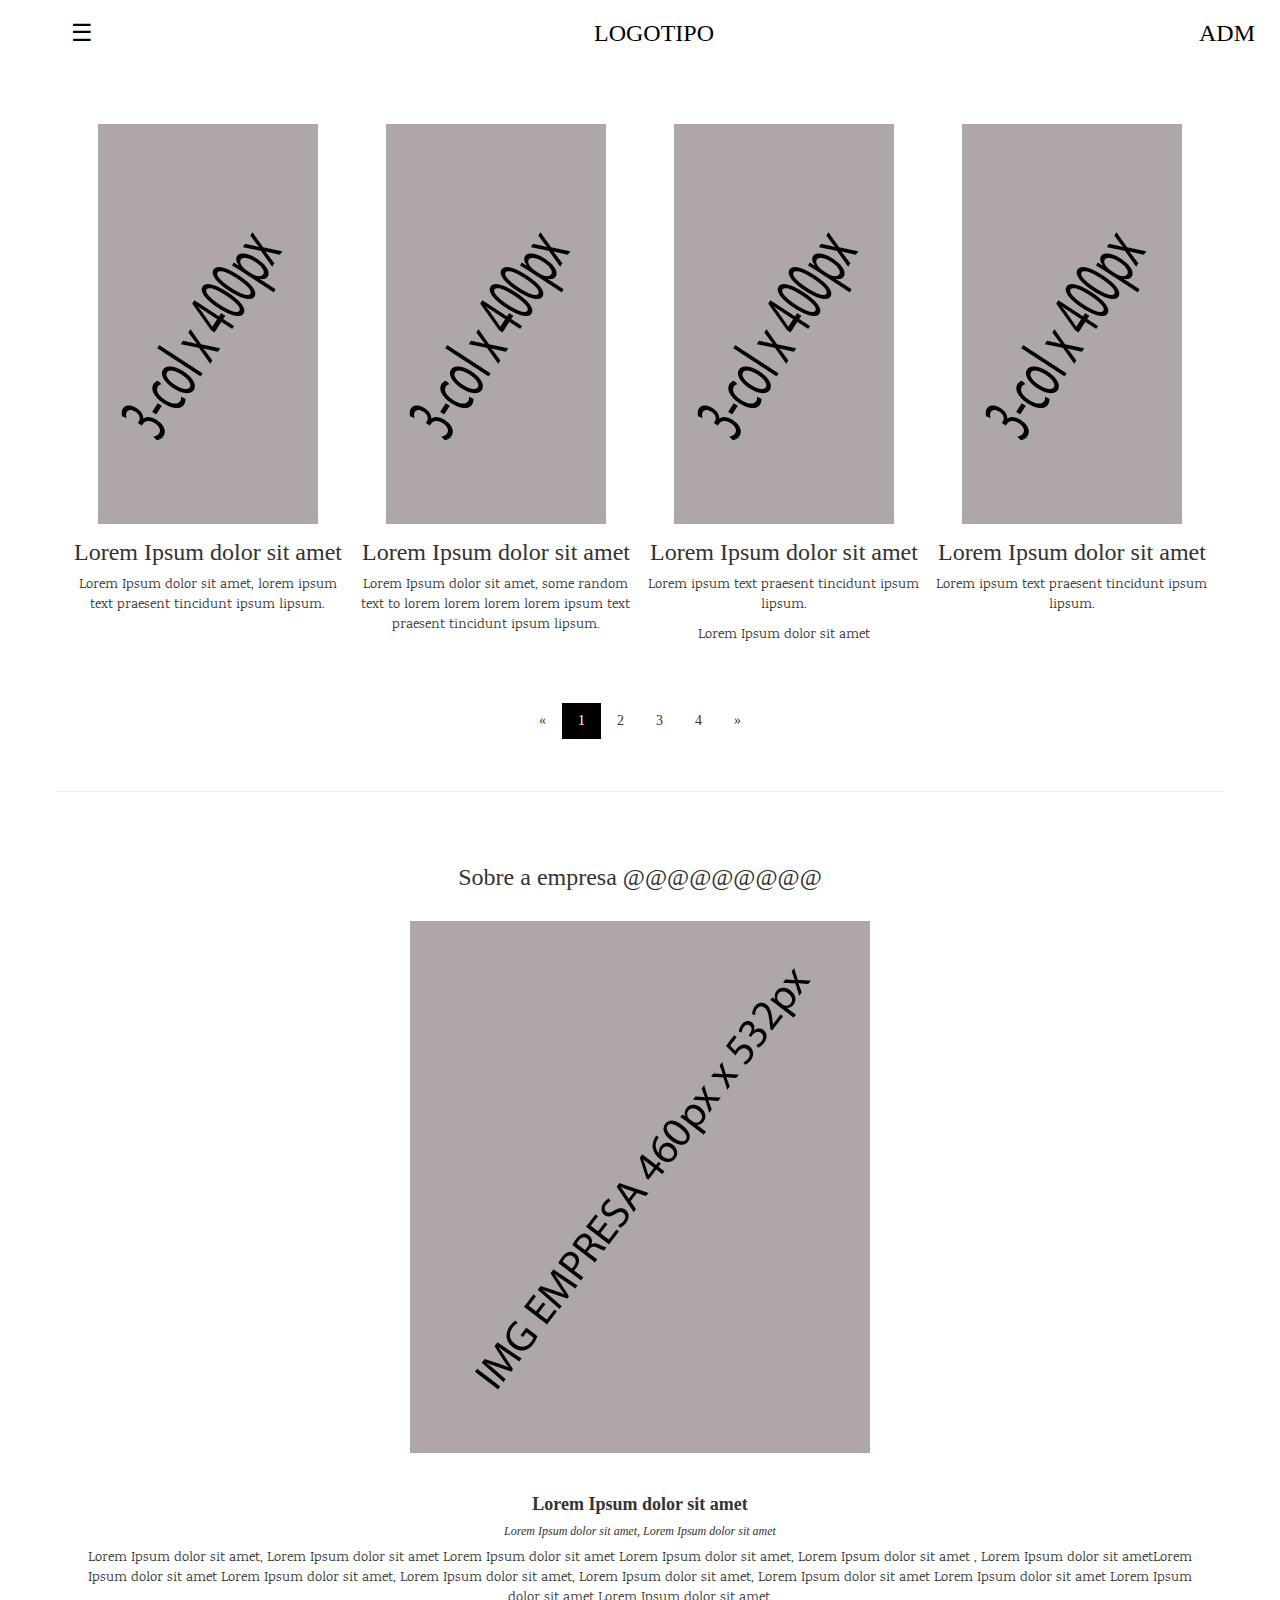
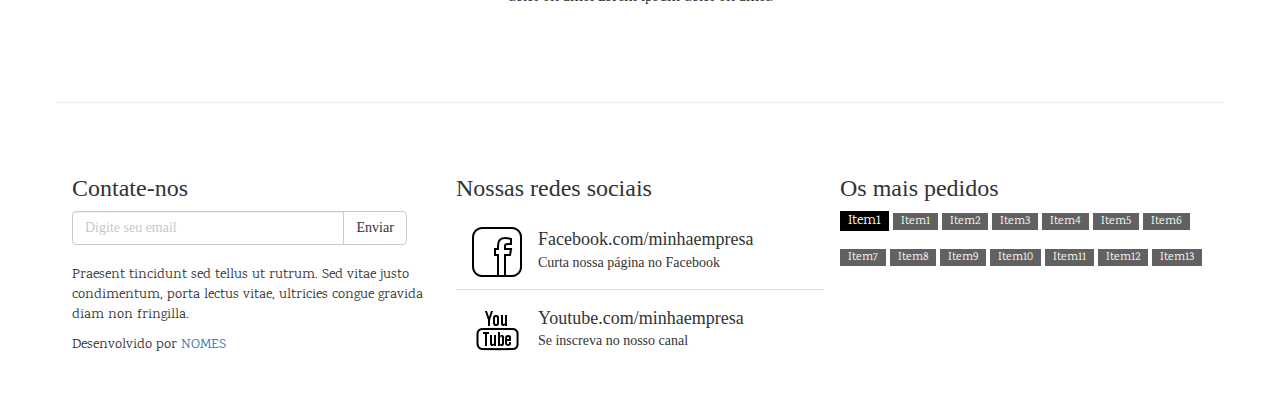
==== app/Views/home/index.html @ 0002b006 "Inclusão de imagens, framework personalizado e index.html" ====
<!DOCTYPE html PUBLIC "-//W3C//DTD XHTML 1.0 Transitional//EN" "http://www.w3.org/TR/xhtml1/DTD/xhtml1-transitional.dtd">
<html xmlns="http://www.w3.org/1999/xhtml" lang="pt-br">
	<head>

		<meta http-equiv="Content-Type" content="text/html; charset=utf-8" />
		<link type="text/css" rel="stylesheet" href="../../Public/Css/Css/style.css" media="all">
		<link type="text/css" rel="stylesheet" href="../../Public/Css/Css/op.css" media="all">
		<link type="text/css" rel="stylesheet" href="../../Public/Css/Css/plugins.css" media="all">
		<link rel="stylesheet" href="https://fonts.googleapis.com/css?family=Karma">
		<title>Index</title>

	</head>

	<body style="font-family: Karma sans-serif">
		<!-- Sidebar (hidden por default) -->
		<nav class="op-sidebar op-bar-block op-card-2 op-top op-xlarge op-animate-left" style="display:none;z-index:2;width:40%;min-width:300px" id="mySidebar">
		  <a href="javascript:void(0)" onclick="w3_close()"
		  class="op-bar-item op-button">Close Menu</a>
		  <a href="#food" onclick="w3_close()" class="op-bar-item op-button">Food</a>
		  <a href="#about" onclick="w3_close()" class="op-bar-item op-button">About</a>
		</nav>

		<!-- Menu do topo -->
		<div class="op-top">
		  <div class="op-white op-xlarge" style="max-width:1200px;margin:auto">
		    <div class="op-button op-padding-16 op-left" onclick="w3_open()">☰</div>
		    <div class="op-right op-padding-16">ADM</div>
		    <div class="op-center op-padding-16">LOGOTIPO</div>
		  </div>
		</div>

		<!-- !PAGE CONTENT! -->
		<div class="op-main op-content op-padding" style="max-width:1200px;margin-top:100px">

		  <!-- First Photo Grid-->
		  <div class="op-row-padding op-padding-16 op-center" id="food">
		    <div class="op-quarter">
		      <img src="../../Public/Image/img-art.png" alt="Sandwich" style="width:220; height: 400px">
		      <h3>Lorem Ipsum dolor sit amet</h3>
		      <p>Lorem Ipsum dolor sit amet, lorem ipsum text praesent tincidunt ipsum lipsum.</p>
		    </div>
		    <div class="op-quarter">
		      <img src="../../Public/Image/img-art.png" alt="Sandwich" style="width:220; height: 400px">
		      <h3>Lorem Ipsum dolor sit amet</h3>
		      <p>Lorem Ipsum dolor sit amet, some random text to lorem lorem lorem lorem ipsum text praesent tincidunt ipsum lipsum.</p>
		    </div>
		    <div class="op-quarter">
		      <img src="../../Public/Image/img-art.png" alt="Sandwich" style="width:220; height: 400px">
		      <h3>Lorem Ipsum dolor sit amet</h3>
		      <p>Lorem ipsum text praesent tincidunt ipsum lipsum.</p>
		      <p>Lorem Ipsum dolor sit amet</p>
		    </div>
		    <div class="op-quarter">
		      <img src="../../Public/Image/img-art.png" alt="Sandwich" style="width:220; height: 400px">
		      <h3>Lorem Ipsum dolor sit amet</h3>
		      <p>Lorem ipsum text praesent tincidunt ipsum lipsum.</p>
		    </div>
		  </div>
		  

		  <!-- Pagination -->
		  <div class="op-center op-padding-32">
		    <div class="op-bar">
		      <a href="#" class="op-bar-item op-button op-hover-black">«</a>
		      <a href="#" class="op-bar-item op-black op-button">1</a>
		      <a href="#" class="op-bar-item op-button op-hover-black">2</a>
		      <a href="#" class="op-bar-item op-button op-hover-black">3</a>
		      <a href="#" class="op-bar-item op-button op-hover-black">4</a>
		      <a href="#" class="op-bar-item op-button op-hover-black">»</a>
		    </div>
		  </div>
		  
		  <hr id="about">

		  <!-- About Section -->
		  <div class="op-container op-padding-32 op-center">  
		    <h3>Sobre a empresa @@@@@@@@@</h3><br>
		    <img src="../../Public/Image/img-empresa.png" alt="Me" class="op-image" style="display:block;margin:auto" width="460" height="532">
		    <div class="op-padding-32">
		      <h4><b>Lorem Ipsum dolor sit amet</b></h4>
		      <h6><i>Lorem Ipsum dolor sit amet, Lorem Ipsum dolor sit amet</i></h6>
		      <p>Lorem Ipsum dolor sit amet, Lorem Ipsum dolor sit amet Lorem Ipsum dolor sit amet Lorem Ipsum dolor sit amet, Lorem Ipsum dolor sit amet , Lorem Ipsum dolor sit ametLorem Ipsum dolor sit amet Lorem Ipsum dolor sit amet, Lorem Ipsum dolor sit amet, Lorem Ipsum dolor sit amet, Lorem Ipsum dolor sit amet Lorem Ipsum dolor sit amet Lorem Ipsum dolor sit amet Lorem Ipsum dolor sit amet.</p>
		    </div>
		  </div>
		  <hr>
		  
		  <!-- Footer -->
		  <footer class="op-row-padding op-padding-32">
		    <div class="op-third">
		      <h3>Contate-nos</h3>
		      <div class="row">
		      	<div class="col-lg-11">
		      		<div class="input-group">
		      			<input type="email" class="form-control" placeholder="Digite seu email" />
		      			<span class="input-group-btn">
		      				<button class="btn btn-default" type="button">Enviar</button>
		      			</span>
		      		</div>
		      	</div>
		      </div>
		      <br />
		      <p>Praesent tincidunt sed tellus ut rutrum. Sed vitae justo condimentum, porta lectus vitae, ultricies congue gravida diam non fringilla.</p>
		      <p>Desenvolvido por <a href="#" target="_blank">NOMES</a></p>
		    </div>
		  
		    <div class="op-third">
		      <h3>Nossas redes sociais</h3>
		      <ul class="op-ul op-hoverable">
		        <li class="op-padding-16">
		          <img src="../../Public/Image/icons/fb.png" class="op-left op-margin-right" style="width:50px">
		          <span class="op-large">Facebook.com/minhaempresa</span><br>
		          <span>Curta nossa página no Facebook</span>
		        </li>
		        <li class="op-padding-16">
		          <img src="../../Public/Image/icons/yt.png" class="op-left op-margin-right" style="width:50px">
		          <span class="op-large">Youtube.com/minhaempresa</span><br>
		          <span>Se inscreva no nosso canal</span>
		        </li> 
		      </ul>
		    </div>

		    <div class="op-third op-serif">
		      <h3>Os mais pedidos</h3>
		      <p>
		        <span class="op-tag op-black op-margin-bottom">Item1</span> 
		        <span class="op-tag op-dark-grey op-small op-margin-bottom">Item1</span> 
		        <span class="op-tag op-dark-grey op-small op-margin-bottom">Item2</span>
		        <span class="op-tag op-dark-grey op-small op-margin-bottom">Item3</span> 
		        <span class="op-tag op-dark-grey op-small op-margin-bottom">Item4</span> 
		        <span class="op-tag op-dark-grey op-small op-margin-bottom">Item5</span>
		        <span class="op-tag op-dark-grey op-small op-margin-bottom">Item6</span> 
		        <span class="op-tag op-dark-grey op-small op-margin-bottom">Item7</span> 
		        <span class="op-tag op-dark-grey op-small op-margin-bottom">Item8</span>
		        <span class="op-tag op-dark-grey op-small op-margin-bottom">Item9</span> 
		        <span class="op-tag op-dark-grey op-small op-margin-bottom">Item10</span> 
		        <span class="op-tag op-dark-grey op-small op-margin-bottom">Item11</span>
		        <span class="op-tag op-dark-grey op-small op-margin-bottom">Item12</span> 
		        <span class="op-tag op-dark-grey op-small op-margin-bottom">Item13</span>
		      </p>
		    </div>
		  </footer>

		<!-- End page content -->
		</div>
		
		<script type="text/javascript">
			// Script para abrir e fechar a sidebar
			function op_open() {
			    document.getElementById("mySidebar").style.display = "block";
			}
			 
			function op_close() {
			    document.getElementById("mySidebar").style.display = "none";
			}
		</script>
		<script type="text/javascript" src="../../Public/Js/jquery-3.2.1.min.js"></script>
		<script type="text/javascript" src="../../Public/Js/bootstrap.min.js"></script>
	</body>
</html>
---- app/Public/Css/Css/style.css ----
body,h1,h2,h3,h4,h5,h6,p{font-family:"Karma", sans-serif}body{position:relative;min-height:1px;padding-left:15px;padding-right:15px}@media (min-width: 992px){body{float:left;width:100%}}
/*# sourceMappingURL=style.css.map */
---- app/Public/Css/Css/op.css ----
/* Framework css ediado por Otávio Paganotti */
html{box-sizing:border-box}*,*:before,*:after{box-sizing:inherit}
/* Extraído do normalize.css by Nicolas Gallagher e Jonathan Neal git.io/normalize */
html{-ms-text-size-adjust:100%;-webkit-text-size-adjust:100%}
body{margin:0}
article,aside,details,figcaption,figure,footer,header,main,menu,nav,section,summary{display:block}
audio,canvas,progress,video{display:inline-block}
progress{vertical-align:baseline}
audio:not([controls]){display:none;height:0}[hidden],template{display:none}
a{background-color:transparent;-webkit-text-decoration-skip:objects}
a:active,a:hover{outline-width:0}
abbr[title]{border-bottom:none;text-decoration:underline;text-decoration:underline dotted}
dfn{font-style:italic}
mark{background:#ff0;color:#000}
small{font-size:80%}
sub,sup{font-size:75%;line-height:0;position:relative;vertical-align:baseline}
sub{bottom:-0.25em}
sup{top:-0.5em}
figure{margin:1em 40px}
img{border-style:none}
svg:not(:root){overflow:hidden}
code,kbd,pre,samp{font-family:monospace,monospace;font-size:1em}
hr{box-sizing:content-box;height:0;overflow:visible}
button,input,select,textarea{font:inherit;margin:0}
optgroup{font-weight:bold}
button,input{overflow:visible}
button,select{text-transform:none}
button,html [type=button],[type=reset],[type=submit]{-webkit-appearance:button}
button::-moz-focus-inner, [type=button]::-moz-focus-inner, [type=reset]::-moz-focus-inner, [type=submit]::-moz-focus-inner{border-style:none;padding:0}
button:-moz-focusring, [type=button]:-moz-focusring, [type=reset]:-moz-focusring, [type=submit]:-moz-focusring{outline:1px dotted ButtonText}
fieldset{border:1px solid #c0c0c0;margin:0 2px;padding:.35em .625em .75em}
legend{color:inherit;display:table;max-width:100%;padding:0;white-space:normal}
textarea{overflow:auto}
[type=checkbox],[type=radio]{padding:0}
[type=number]::-webkit-inner-spin-button,[type=number]::-webkit-outer-spin-button{height:auto}
[type=search]{-webkit-appearance:textfield;outline-offset:-2px}
[type=search]::-webkit-search-cancel-button,[type=search]::-webkit-search-decoration{-webkit-appearance:none}
::-webkit-input-placeholder{color:inherit;opacity:0.54}
::-webkit-file-upload-button{-webkit-appearance:button;font:inherit}
/* Fim extração */
html,body{font-family:Verdana,sans-serif;font-size:15px;line-height:1.5}
html{overflow-x:hidden}
h1{font-size:36px}
h2{font-size:30px}
h3{font-size:24px}
h4{font-size:20px}
h5{font-size:18px}
h6{font-size:16px}.op-serif{font-family:serif}
h1,h2,h3,h4,h5,h6{font-family:"Segoe UI",Arial,sans-serif;font-weight:400;margin:10px 0}
.op-wide{letter-spacing:4px}
hr{border:0;border-top:1px solid #eee;margin:20px 0}
.op-image{max-width:100%;height:auto}
img{margin-bottom:-5px}
a{color:inherit}
.op-table,.op-table-all{border-collapse:collapse;border-spacing:0;width:100%;display:table}
.op-table-all{border:1px solid #ccc}
.op-bordered tr,.op-table-all tr{border-bottom:1px solid #ddd}
.op-striped tbody tr:nth-child(even){background-color:#f1f1f1}
.op-table-all tr:nth-child(odd){background-color:#fff}
.op-table-all tr:nth-child(even){background-color:#f1f1f1}
.op-hoverable tbody tr:hover,.op-ul.op-hoverable li:hover{background-color:#ccc}
.op-centered tr th,.op-centered tr td{text-align:center}
.op-table td,.op-table th,.op-table-all td,.op-table-all th{padding:8px 8px;display:table-cell;text-align:left;vertical-align:top}
.op-table th:first-child,.op-table td:first-child,.op-table-all th:first-child,.op-table-all td:first-child{padding-left:16px}
.op-btn,.op-button{border:none;display:inline-block;outline:0;padding:8px 16px;vertical-align:middle;overflow:hidden;text-decoration:none;color:inherit;background-color:inherit;text-align:center;cursor:pointer;white-space:nowrap}
.op-btn:hover{box-shadow:0 8px 16px 0 rgba(0,0,0,0.2),0 6px 20px 0 rgba(0,0,0,0.19)}
.op-btn,.op-button{-webkit-touch-callout:none;-webkit-user-select:none;-khtml-user-select:none;-moz-user-select:none;-ms-user-select:none;user-select:none}   
.op-disabled,.op-btn:disabled,.op-button:disabled{cursor:not-allowed;opacity:0.3}.op-disabled *,:disabled *{pointer-events:none}
.op-btn.op-disabled:hover,.op-btn:disabled:hover{box-shadow:none}
.op-badge,.op-tag{background-color:#000;color:#fff;display:inline-block;padding-left:8px;padding-right:8px;text-align:center}.op-badge{border-radius:50%}
.op-ul{list-style-type:none;padding:0;margin:0}.op-ul li{padding:8px 16px;border-bottom:1px solid #ddd}.op-ul li:last-child{border-bottom:none}
.op-tooltip,.op-display-container{position:relative}.op-tooltip .op-text{display:none}.op-tooltip:hover .op-text{display:inline-block}
.op-ripple:active{opacity:0.5}.op-ripple{transition:opacity 0s}
.op-input{padding:8px;display:block;border:none;border-bottom:1px solid #ccc;width:100%}
.op-select{padding:9px 0;width:100%;border:none;border-bottom:1px solid #ccc}
.op-dropdown-click,.op-dropdown-hover{position:relative;display:inline-block;cursor:pointer}
.op-dropdown-hover:hover .op-dropdown-content{display:block;z-index:1}
.op-dropdown-hover:first-child,.op-dropdown-click:hover{background-color:#ccc;color:#000}
.op-dropdown-hover:hover > .op-button:first-child,.op-dropdown-click:hover > .op-button:first-child{background-color:#ccc;color:#000}
.op-dropdown-content{cursor:auto;color:#000;background-color:#fff;display:none;position:absolute;min-width:160px;margin:0;padding:0}
.op-check,.op-radio{width:24px;height:24px;position:relative;top:6px}
.op-sidebar{height:100%;width:200px;background-color:#fff;position:fixed!important;z-index:1;overflow:auto}
.op-bar-block .op-dropdown-hover,.op-bar-block .op-dropdown-click{width:100%}
.op-bar-block .op-dropdown-hover .op-dropdown-content,.op-bar-block .op-dropdown-click .op-dropdown-content{min-width:100%}
.op-bar-block .op-dropdown-hover .op-button,.op-bar-block .op-dropdown-click .op-button{width:100%;text-align:left;padding:8px 16px}
.op-main,#main{transition:margin-left .4s}
.op-modal{z-index:3;display:none;padding-top:100px;position:fixed;left:0;top:0;width:100%;height:100%;overflow:auto;background-color:rgb(0,0,0);background-color:rgba(0,0,0,0.4)}
.op-modal-content{margin:auto;background-color:#fff;position:relative;padding:0;outline:0;width:600px}
.op-bar{width:100%;overflow:hidden}.op-center .op-bar{display:inline-block;width:auto}
.op-bar .op-bar-item{padding:8px 16px;float:left;width:auto;border:none;outline:none;display:block}
.op-bar .op-dropdown-hover,.op-bar .op-dropdown-click{position:static;float:left}
.op-bar .op-button{white-space:normal}
.op-bar-block .op-bar-item{width:100%;display:block;padding:8px 16px;text-align:left;border:none;outline:none;white-space:normal;float:none}
.op-bar-block.op-center .op-bar-item{text-align:center}.op-block{display:block;width:100%}
.op-responsive{overflow-x:auto}
.op-container:after,.op-container:before,.op-panel:after,.op-panel:before,.op-row:after,.op-row:before,.op-row-padding:after,.op-row-padding:before,
.op-cell-row:before,.op-cell-row:after,.op-clear:after,.op-clear:before,.op-bar:before,.op-bar:after{content:"";display:table;clear:both}
.op-col,.op-half,.op-third,.op-twothird,.op-threequarter,.op-quarter{float:left;width:100%}
.op-col.s1{width:8.33333%}.op-col.s2{width:16.66666%}.op-col.s3{width:24.99999%}.op-col.s4{width:33.33333%}
.op-col.s5{width:41.66666%}.op-col.s6{width:49.99999%}.op-col.s7{width:58.33333%}.op-col.s8{width:66.66666%}
.op-col.s9{width:74.99999%}.op-col.s10{width:83.33333%}.op-col.s11{width:91.66666%}.op-col.s12{width:99.99999%}
@media (min-width:601px){.op-col.m1{width:8.33333%}.op-col.m2{width:16.66666%}.op-col.m3,.op-quarter{width:24.99999%}.op-col.m4,.op-third{width:33.33333%}
.op-col.m5{width:41.66666%}.op-col.m6,.op-half{width:49.99999%}.op-col.m7{width:58.33333%}.op-col.m8,.op-twothird{width:66.66666%}
.op-col.m9,.op-threequarter{width:74.99999%}.op-col.m10{width:83.33333%}.op-col.m11{width:91.66666%}.op-col.m12{width:99.99999%}}
@media (min-width:993px){.op-col.l1{width:8.33333%}.op-col.l2{width:16.66666%}.op-col.l3{width:24.99999%}.op-col.l4{width:33.33333%}
.op-col.l5{width:41.66666%}.op-col.l6{width:49.99999%}.op-col.l7{width:58.33333%}.op-col.l8{width:66.66666%}
.op-col.l9{width:74.99999%}.op-col.l10{width:83.33333%}.op-col.l11{width:91.66666%}.op-col.l12{width:99.99999%}}
.op-content{max-width:980px;margin:auto}.op-rest{overflow:hidden}
.op-cell-row{display:table;width:100%}.op-cell{display:table-cell}
.op-cell-top{vertical-align:top}.op-cell-middle{vertical-align:middle}.op-cell-bottom{vertical-align:bottom}
.op-hide{display:none!important}.op-show-block,.op-show{display:block!important}.op-show-inline-block{display:inline-block!important}
@media (max-width:600px){.op-modal-content{margin:0 10px;width:auto!important}.op-modal{padding-top:30px}
.op-dropdown-hover.op-mobile .op-dropdown-content,.op-dropdown-click.op-mobile .op-dropdown-content{position:relative}	
.op-hide-small{display:none!important}.op-mobile{display:block;width:100%!important}.op-bar-item.op-mobile,.op-dropdown-hover.op-mobile,.op-dropdown-click.op-mobile{text-align:center}
.op-dropdown-hover.op-mobile,.op-dropdown-hover.op-mobile .op-btn,.op-dropdown-hover.op-mobile .op-button,.op-dropdown-click.op-mobile,.op-dropdown-click.op-mobile .op-btn,.op-dropdown-click.op-mobile .op-button{width:100%}}
@media (max-width:768px){.op-modal-content{width:500px}.op-modal{padding-top:50px}}
@media (min-width:993px){.op-modal-content{width:900px}.op-hide-large{display:none!important}.op-sidebar.op-collapse{display:block!important}}
@media (max-width:992px) and (min-width:601px){.op-hide-medium{display:none!important}}
@media (max-width:992px){.op-sidebar.op-collapse{display:none}.op-main{margin-left:0!important;margin-right:0!important}}
.op-top,.op-bottom{position:fixed;width:100%;z-index:1}.op-top{top:0}.op-bottom{bottom:0}
.op-overlay{position:fixed;display:none;width:100%;height:100%;top:0;left:0;right:0;bottom:0;background-color:rgba(0,0,0,0.5);z-index:2}
.op-display-topleft{position:absolute;left:0;top:0}.op-display-topright{position:absolute;right:0;top:0}
.op-display-bottomleft{position:absolute;left:0;bottom:0}.op-display-bottomright{position:absolute;right:0;bottom:0}
.op-display-middle{position:absolute;top:50%;left:50%;transform:translate(-50%,-50%);-ms-transform:translate(-50%,-50%)}
.op-display-left{position:absolute;top:50%;left:0%;transform:translate(0%,-50%);-ms-transform:translate(-0%,-50%)}
.op-display-right{position:absolute;top:50%;right:0%;transform:translate(0%,-50%);-ms-transform:translate(0%,-50%)}
.op-display-topmiddle{position:absolute;left:50%;top:0;transform:translate(-50%,0%);-ms-transform:translate(-50%,0%)}
.op-display-bottommiddle{position:absolute;left:50%;bottom:0;transform:translate(-50%,0%);-ms-transform:translate(-50%,0%)}
.op-display-container:hover .op-display-hover{display:block}.op-display-container:hover span.op-display-hover{display:inline-block}.op-display-hover{display:none}
.op-display-position{position:absolute}
.op-circle{border-radius:50%}
.op-round-small{border-radius:2px}.op-round,.op-round-medium{border-radius:4px}.op-round-large{border-radius:8px}.op-round-xlarge{border-radius:16px}.op-round-xxlarge{border-radius:32px}
.op-row-padding,.op-row-padding>.op-half,.op-row-padding>.op-third,.op-row-padding>.op-twothird,.op-row-padding>.op-threequarter,.op-row-padding>.op-quarter,.op-row-padding>.op-col{padding:0 8px}
.op-container,.op-panel{padding:0.01em 16px}.op-panel{margin-top:16px;margin-bottom:16px}
.op-code,.op-codespan{font-family:Consolas,"courier new";font-size:16px}
.op-code{width:auto;background-color:#fff;padding:8px 12px;border-left:4px solid #4CAF50;word-wrap:break-word}
.op-codespan{color:crimson;background-color:#f1f1f1;padding-left:4px;padding-right:4px;font-size:110%}
.op-card,.op-card-2{box-shadow:0 2px 5px 0 rgba(0,0,0,0.16),0 2px 10px 0 rgba(0,0,0,0.12)}
.op-card-4,.op-hover-shadow:hover{box-shadow:0 4px 10px 0 rgba(0,0,0,0.2),0 4px 20px 0 rgba(0,0,0,0.19)}
.op-spin{animation:op-spin 2s infinite linear}@keyframes op-spin{0%{transform:rotate(0deg)}100%{transform:rotate(359deg)}}
.op-animate-fading{animation:fading 10s infinite}@keyframes fading{0%{opacity:0}50%{opacity:1}100%{opacity:0}}
.op-animate-opacity{animation:opac 0.8s}@keyframes opac{from{opacity:0} to{opacity:1}}
.op-animate-top{position:relative;animation:animatetop 0.4s}@keyframes animatetop{from{top:-300px;opacity:0} to{top:0;opacity:1}}
.op-animate-left{position:relative;animation:animateleft 0.4s}@keyframes animateleft{from{left:-300px;opacity:0} to{left:0;opacity:1}}
.op-animate-right{position:relative;animation:animateright 0.4s}@keyframes animateright{from{right:-300px;opacity:0} to{right:0;opacity:1}}
.op-animate-bottom{position:relative;animation:animatebottom 0.4s}@keyframes animatebottom{from{bottom:-300px;opacity:0} to{bottom:0;opacity:1}}
.op-animate-zoom {animation:animatezoom 0.6s}@keyframes animatezoom{from{transform:scale(0)} to{transform:scale(1)}}
.op-animate-input{transition:width 0.4s ease-in-out}.op-animate-input:focus{width:100%!important}
.op-opacity,.op-hover-opacity:hover{opacity:0.60}.op-opacity-off,.op-hover-opacity-off:hover{opacity:1}
.op-opacity-max{opacity:0.25}.op-opacity-min{opacity:0.75}
.op-greyscale-max,.op-grayscale-max,.op-hover-greyscale:hover,.op-hover-grayscale:hover{filter:grayscale(100%)}
.op-greyscale,.op-grayscale{filter:grayscale(75%)}.op-greyscale-min,.op-grayscale-min{filter:grayscale(50%)}
.op-sepia{filter:sepia(75%)}.op-sepia-max,.op-hover-sepia:hover{filter:sepia(100%)}.op-sepia-min{filter:sepia(50%)}
.op-tiny{font-size:10px!important}.op-small{font-size:12px!important}.op-medium{font-size:15px!important}.op-large{font-size:18px!important}
.op-xlarge{font-size:24px!important}.op-xxlarge{font-size:36px!important}.op-xxxlarge{font-size:48px!important}.op-jumbo{font-size:64px!important}
.op-left-align{text-align:left!important}.op-right-align{text-align:right!important}.op-justify{text-align:justify!important}.op-center{text-align:center!important}
.op-border-0{border:0!important}.op-border{border:1px solid #ccc!important}
.op-border-top{border-top:1px solid #ccc!important}.op-border-bottom{border-bottom:1px solid #ccc!important}
.op-border-left{border-left:1px solid #ccc!important}.op-border-right{border-right:1px solid #ccc!important}
.op-topbar{border-top:6px solid #ccc!important}.op-bottombar{border-bottom:6px solid #ccc!important}
.op-leftbar{border-left:6px solid #ccc!important}.op-rightbar{border-right:6px solid #ccc!important}
.op-section,.op-code{margin-top:16px!important;margin-bottom:16px!important}
.op-margin{margin:16px!important}.op-margin-top{margin-top:16px!important}.op-margin-bottom{margin-bottom:16px!important}
.op-margin-left{margin-left:16px!important}.op-margin-right{margin-right:16px!important}
.op-padding-small{padding:4px 8px!important}.op-padding{padding:8px 16px!important}.op-padding-large{padding:12px 24px!important}
.op-padding-16{padding-top:16px!important;padding-bottom:16px!important}.op-padding-24{padding-top:24px!important;padding-bottom:24px!important}
.op-padding-32{padding-top:32px!important;padding-bottom:32px!important}.op-padding-48{padding-top:48px!important;padding-bottom:48px!important}
.op-padding-64{padding-top:64px!important;padding-bottom:64px!important}
.op-left{float:left!important}.op-right{float:right!important}
.op-button:hover{color:#000!important;background-color:#ccc!important}
.op-transparent,.op-hover-none:hover{background-color:transparent!important}
.op-hover-none:hover{box-shadow:none!important}
/* Colors */
.op-amber,.op-hover-amber:hover{color:#000!important;background-color:#ffc107!important}
.op-aqua,.op-hover-aqua:hover{color:#000!important;background-color:#00ffff!important}
.op-blue,.op-hover-blue:hover{color:#fff!important;background-color:#2196F3!important}
.op-light-blue,.op-hover-light-blue:hover{color:#000!important;background-color:#87CEEB!important}
.op-brown,.op-hover-brown:hover{color:#fff!important;background-color:#795548!important}
.op-cyan,.op-hover-cyan:hover{color:#000!important;background-color:#00bcd4!important}
.op-blue-grey,.op-hover-blue-grey:hover,.op-blue-gray,.op-hover-blue-gray:hover{color:#fff!important;background-color:#607d8b!important}
.op-green,.op-hover-green:hover{color:#fff!important;background-color:#4CAF50!important}
.op-light-green,.op-hover-light-green:hover{color:#000!important;background-color:#8bc34a!important}
.op-indigo,.op-hover-indigo:hover{color:#fff!important;background-color:#3f51b5!important}
.op-khaki,.op-hover-khaki:hover{color:#000!important;background-color:#f0e68c!important}
.op-lime,.op-hover-lime:hover{color:#000!important;background-color:#cddc39!important}
.op-orange,.op-hover-orange:hover{color:#000!important;background-color:#ff9800!important}
.op-deep-orange,.op-hover-deep-orange:hover{color:#fff!important;background-color:#ff5722!important}
.op-pink,.op-hover-pink:hover{color:#fff!important;background-color:#e91e63!important}
.op-purple,.op-hover-purple:hover{color:#fff!important;background-color:#9c27b0!important}
.op-deep-purple,.op-hover-deep-purple:hover{color:#fff!important;background-color:#673ab7!important}
.op-red,.op-hover-red:hover{color:#fff!important;background-color:#f44336!important}
.op-sand,.op-hover-sand:hover{color:#000!important;background-color:#fdf5e6!important}
.op-teal,.op-hover-teal:hover{color:#fff!important;background-color:#009688!important}
.op-yellow,.op-hover-yellow:hover{color:#000!important;background-color:#ffeb3b!important}
.op-white,.op-hover-white:hover{color:#000!important;background-color:#fff!important}
.op-black,.op-hover-black:hover{color:#fff!important;background-color:#000!important}
.op-grey,.op-hover-grey:hover,.op-gray,.op-hover-gray:hover{color:#000!important;background-color:#bbb!important}
.op-light-grey,.op-hover-light-grey:hover,.op-light-gray,.op-hover-light-gray:hover{color:#000!important;background-color:#f1f1f1!important}
.op-dark-grey,.op-hover-dark-grey:hover,.op-dark-gray,.op-hover-dark-gray:hover{color:#fff!important;background-color:#616161!important}
.op-pale-red,.op-hover-pale-red:hover{color:#000!important;background-color:#ffdddd!important}
.op-pale-green,.op-hover-pale-green:hover{color:#000!important;background-color:#ddffdd!important}
.op-pale-yellow,.op-hover-pale-yellow:hover{color:#000!important;background-color:#ffffcc!important}
.op-pale-blue,.op-hover-pale-blue:hover{color:#000!important;background-color:#ddffff!important}
.op-text-red,.op-hover-text-red:hover{color:#f44336!important}
.op-text-green,.op-hover-text-green:hover{color:#4CAF50!important}
.op-text-blue,.op-hover-text-blue:hover{color:#2196F3!important}
.op-text-yellow,.op-hover-text-yellow:hover{color:#ffeb3b!important}
.op-text-white,.op-hover-text-white:hover{color:#fff!important}
.op-text-black,.op-hover-text-black:hover{color:#000!important}
.op-text-grey,.op-hover-text-grey:hover,.op-text-gray,.op-hover-text-gray:hover{color:#757575!important}
.op-text-amber{color:#ffc107!important}
.op-text-aqua{color:#00ffff!important}
.op-text-light-blue{color:#87CEEB!important}
.op-text-brown{color:#795548!important}
.op-text-cyan{color:#00bcd4!important}
.op-text-blue-grey,.op-text-blue-gray{color:#607d8b!important}
.op-text-light-green{color:#8bc34a!important}
.op-text-indigo{color:#3f51b5!important}
.op-text-khaki{color:#b4aa50!important}
.op-text-lime{color:#cddc39!important}
.op-text-orange{color:#ff9800!important}
.op-text-deep-orange{color:#ff5722!important}
.op-text-pink{color:#e91e63!important}
.op-text-purple{color:#9c27b0!important}
.op-text-deep-purple{color:#673ab7!important}
.op-text-sand{color:#fdf5e6!important}
.op-text-teal{color:#009688!important}
.op-text-light-grey,.op-hover-text-light-grey:hover,.op-text-light-gray,.op-hover-text-light-gray:hover{color:#f1f1f1!important}
.op-text-dark-grey,.op-hover-text-dark-grey:hover,.op-text-dark-gray,.op-hover-text-dark-gray:hover{color:#3a3a3a!important}
.op-border-red,.op-hover-border-red:hover{border-color:#f44336!important}
.op-border-green,.op-hover-border-green:hover{border-color:#4CAF50!important}
.op-border-blue,.op-hover-border-blue:hover{border-color:#2196F3!important}
.op-border-yellow,.op-hover-border-yellow:hover{border-color:#ffeb3b!important}
.op-border-white,.op-hover-border-white:hover{border-color:#fff!important}
.op-border-black,.op-hover-border-black:hover{border-color:#000!important}
.op-border-grey,.op-hover-border-grey:hover,.op-border-gray,.op-hover-border-gray:hover{border-color:#bbb!important}
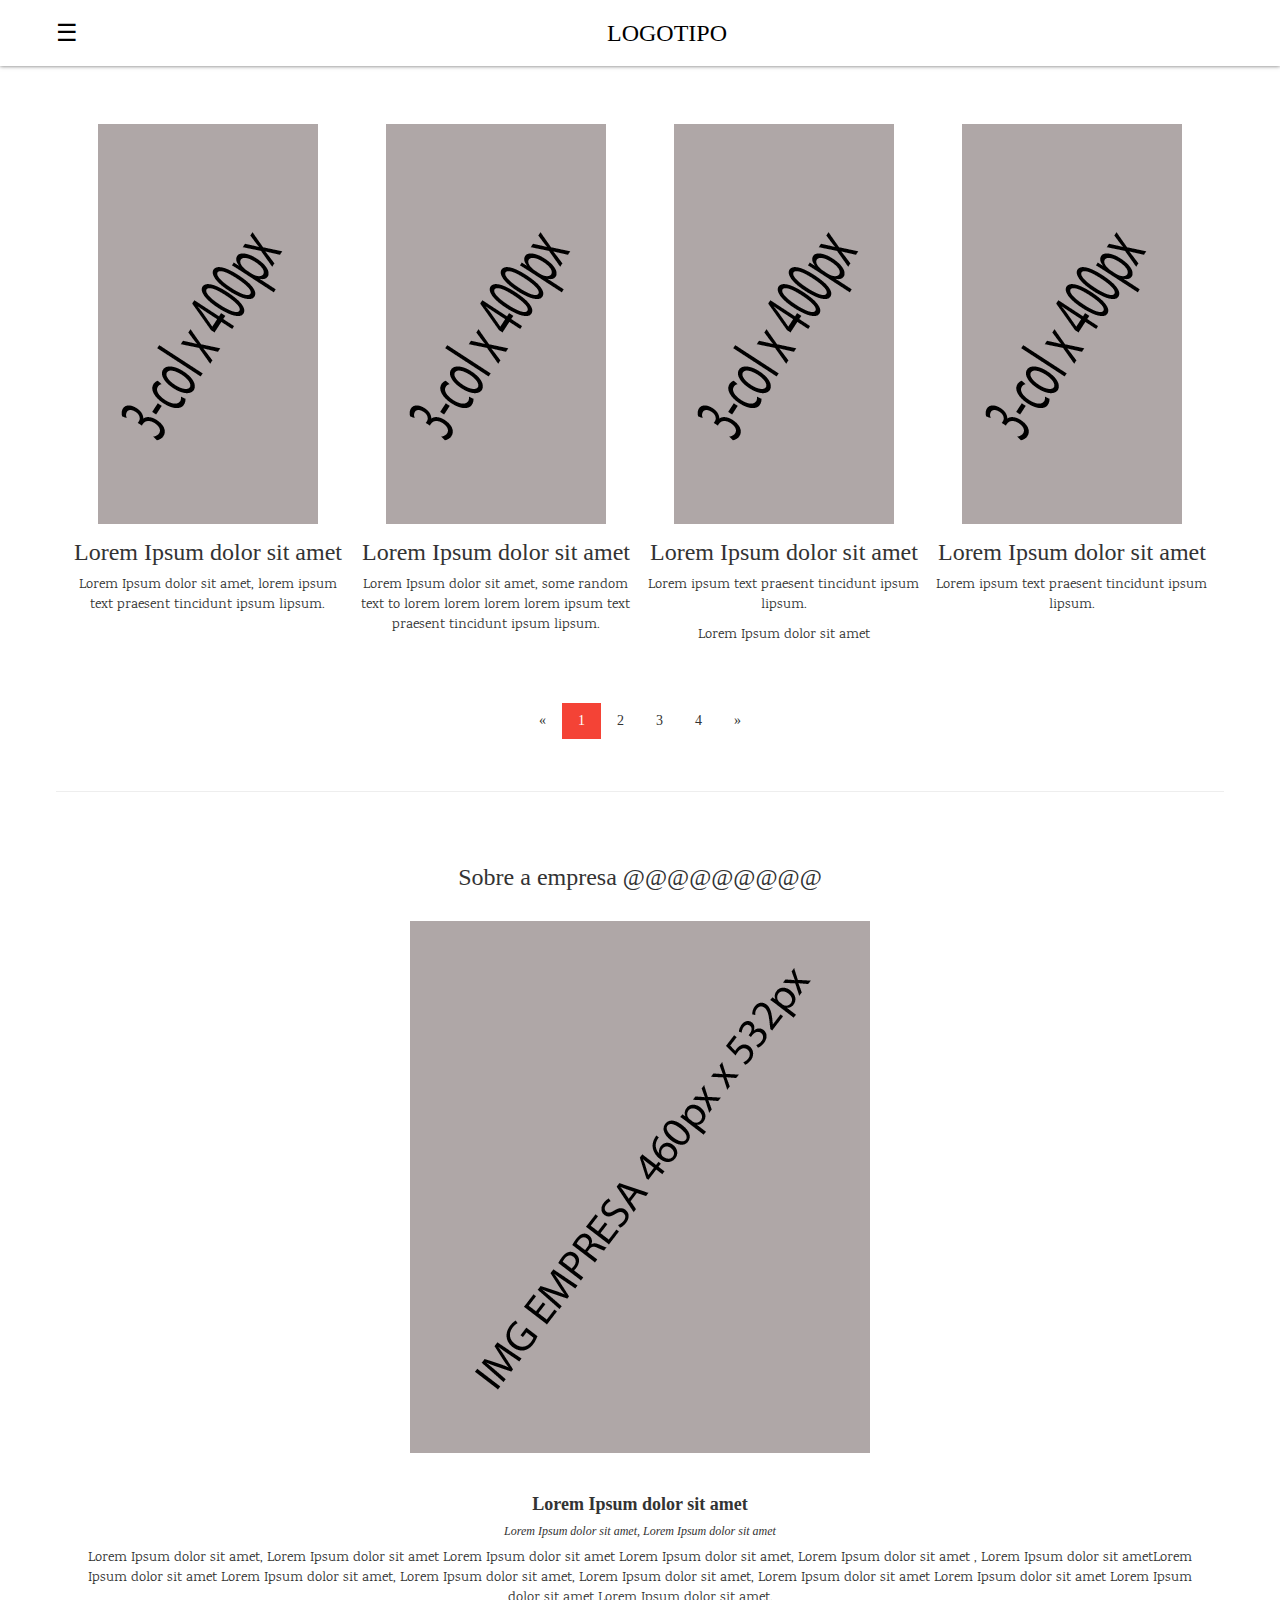
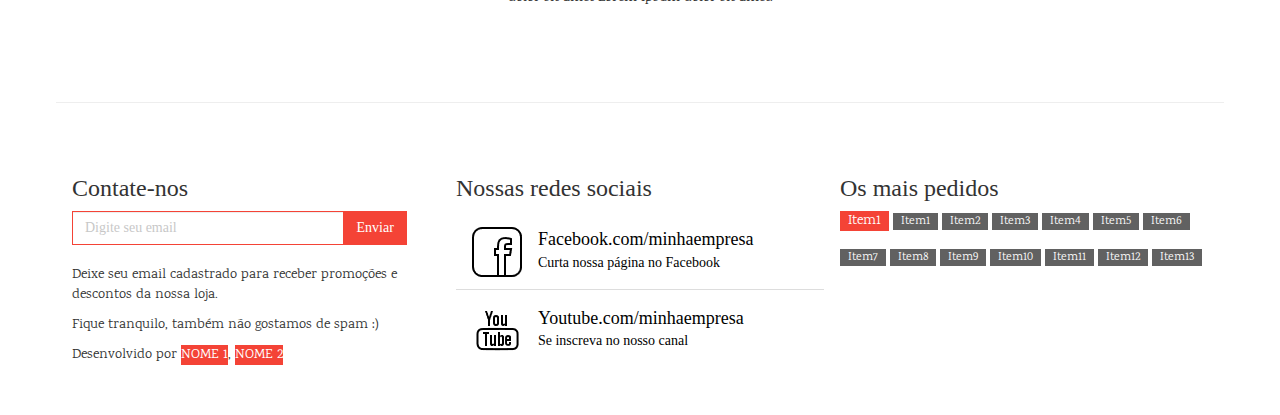
==== commit fa09a047: "Alterações essenciais no index.html e inclusao de uma nova página visao_login.html" ====
--- a/app/Views/home/index.html
+++ b/app/Views/home/index.html
@@ -1,10 +1,10 @@
 <!DOCTYPE html PUBLIC "-//W3C//DTD XHTML 1.0 Transitional//EN" "http://www.w3.org/TR/xhtml1/DTD/xhtml1-transitional.dtd">
 <html xmlns="http://www.w3.org/1999/xhtml" lang="pt-br">
 	<head>
-
+		<meta name="viewport" content="width=device-width, initial-scale=1">
 		<meta http-equiv="Content-Type" content="text/html; charset=utf-8" />
+		<link type="text/css" rel="stylesheet" href="../../Public/Css/Css/op.css" media="all">
 		<link type="text/css" rel="stylesheet" href="../../Public/Css/Css/style.css" media="all">
-		<link type="text/css" rel="stylesheet" href="../../Public/Css/Css/op.css" media="all">
 		<link type="text/css" rel="stylesheet" href="../../Public/Css/Css/plugins.css" media="all">
 		<link rel="stylesheet" href="https://fonts.googleapis.com/css?family=Karma">
 		<title>Index</title>
@@ -13,30 +13,30 @@
 
 	<body style="font-family: Karma sans-serif">
 		<!-- Sidebar (hidden por default) -->
-		<nav class="op-sidebar op-bar-block op-card-2 op-top op-xlarge op-animate-left" style="display:none;z-index:2;width:40%;min-width:300px" id="mySidebar">
-		  <a href="javascript:void(0)" onclick="w3_close()"
-		  class="op-bar-item op-button">Close Menu</a>
-		  <a href="#food" onclick="w3_close()" class="op-bar-item op-button">Food</a>
-		  <a href="#about" onclick="w3_close()" class="op-bar-item op-button">About</a>
+		<nav class="op-sidebar op-bar-block op-card-2 op-top op-xlarge op-animate-left op-sbar" id="mySidebar">
+		  <a href="javascript:void(0)" onclick="op_close()"
+		  class="op-bar-item op-button">Fechar Menu</a>
+		  <a href="#" onclick="op_close()" class="op-bar-item op-button">Encomendar</a>
+		  <a href="#sobre" onclick="op_close()" class="op-bar-item op-button">Sobre</a>
+		  <a href="#" onclick="op_close()" class="op-bar-item op-button">Administrativo</a>
 		</nav>
 
 		<!-- Menu do topo -->
 		<div class="op-top">
-		  <div class="op-white op-xlarge" style="max-width:1200px;margin:auto">
-		    <div class="op-button op-padding-16 op-left" onclick="w3_open()">☰</div>
-		    <div class="op-right op-padding-16">ADM</div>
+		  <div class="op-white op-xlarge op-dms">
+		    <div class="op-button op-padding-16 op-left" onclick="op_open()">☰</div>
 		    <div class="op-center op-padding-16">LOGOTIPO</div>
 		  </div>
 		</div>
 
-		<!-- !PAGE CONTENT! -->
+		<!-- Conteúdo da página -->
 		<div class="op-main op-content op-padding" style="max-width:1200px;margin-top:100px">
 
 		  <!-- First Photo Grid-->
 		  <div class="op-row-padding op-padding-16 op-center" id="food">
 		    <div class="op-quarter">
 		      <img src="../../Public/Image/img-art.png" alt="Sandwich" style="width:220; height: 400px">
-		      <h3>Lorem Ipsum dolor sit amet</h3>
+		      <h3 >Lorem Ipsum dolor sit amet</h3>
 		      <p>Lorem Ipsum dolor sit amet, lorem ipsum text praesent tincidunt ipsum lipsum.</p>
 		    </div>
 		    <div class="op-quarter">
@@ -61,18 +61,18 @@
 		  <!-- Pagination -->
 		  <div class="op-center op-padding-32">
 		    <div class="op-bar">
-		      <a href="#" class="op-bar-item op-button op-hover-black">«</a>
-		      <a href="#" class="op-bar-item op-black op-button">1</a>
-		      <a href="#" class="op-bar-item op-button op-hover-black">2</a>
-		      <a href="#" class="op-bar-item op-button op-hover-black">3</a>
-		      <a href="#" class="op-bar-item op-button op-hover-black">4</a>
-		      <a href="#" class="op-bar-item op-button op-hover-black">»</a>
+		      <a href="#" class="op-bar-item op-button op-hover-red">«</a>
+		      <a href="#" class="op-bar-item op-red op-button">1</a>
+		      <a href="#" class="op-bar-item op-button op-hover-red">2</a>
+		      <a href="#" class="op-bar-item op-button op-hover-red">3</a>
+		      <a href="#" class="op-bar-item op-button op-hover-red">4</a>
+		      <a href="#" class="op-bar-item op-button op-hover-red">»</a>
 		    </div>
 		  </div>
 		  
-		  <hr id="about">
+		  <hr id="sobre">
 
-		  <!-- About Section -->
+		  <!-- Seção sobre -->
 		  <div class="op-container op-padding-32 op-center">  
 		    <h3>Sobre a empresa @@@@@@@@@</h3><br>
 		    <img src="../../Public/Image/img-empresa.png" alt="Me" class="op-image" style="display:block;margin:auto" width="460" height="532">
@@ -84,7 +84,7 @@
 		  </div>
 		  <hr>
 		  
-		  <!-- Footer -->
+		  <!-- Rodapé -->
 		  <footer class="op-row-padding op-padding-32">
 		    <div class="op-third">
 		      <h3>Contate-nos</h3>
@@ -93,28 +93,33 @@
 		      		<div class="input-group">
 		      			<input type="email" class="form-control" placeholder="Digite seu email" />
 		      			<span class="input-group-btn">
-		      				<button class="btn btn-default" type="button">Enviar</button>
+		      				<button class="btn btn-default op-btn-stz" type="button">Enviar</button>
 		      			</span>
 		      		</div>
 		      	</div>
 		      </div>
 		      <br />
-		      <p>Praesent tincidunt sed tellus ut rutrum. Sed vitae justo condimentum, porta lectus vitae, ultricies congue gravida diam non fringilla.</p>
-		      <p>Desenvolvido por <a href="#" target="_blank">NOMES</a></p>
+		      <p>Deixe seu email cadastrado para receber promoções e descontos da nossa loja.</p>
+		      <p>Fique tranquilo, também não gostamos de spam :)</p>
+		      <p>Desenvolvido por <a href="#" target="_blank" class="op-red">NOME 1</a>, <a href="#" target="_blank" class="op-red">NOME 2</a></p>
 		    </div>
 		  
 		    <div class="op-third">
 		      <h3>Nossas redes sociais</h3>
-		      <ul class="op-ul op-hoverable">
+		      <ul class="op-ul op-hoverable op-ho-red">
 		        <li class="op-padding-16">
-		          <img src="../../Public/Image/icons/fb.png" class="op-left op-margin-right" style="width:50px">
-		          <span class="op-large">Facebook.com/minhaempresa</span><br>
-		          <span>Curta nossa página no Facebook</span>
+		          <a class="op-a-down" href="#">
+		          	<img src="../../Public/Image/icons/fb.png" class="op-left op-margin-right" style="width:50px">
+		         	<span class="op-large">Facebook.com/minhaempresa</span><br>
+		          	<span>Curta nossa página no Facebook</span>
+		          </a>
 		        </li>
 		        <li class="op-padding-16">
-		          <img src="../../Public/Image/icons/yt.png" class="op-left op-margin-right" style="width:50px">
-		          <span class="op-large">Youtube.com/minhaempresa</span><br>
-		          <span>Se inscreva no nosso canal</span>
+		          <a class="op-a-down" href="#">
+		          	<img src="../../Public/Image/icons/yt.png" class="op-left op-margin-right" style="width:50px">
+		          	<span class="op-large">Youtube.com/minhaempresa</span><br>
+		          	<span>Se inscreva no nosso canal</span>
+		          </a>
 		        </li> 
 		      </ul>
 		    </div>
@@ -122,7 +127,7 @@
 		    <div class="op-third op-serif">
 		      <h3>Os mais pedidos</h3>
 		      <p>
-		        <span class="op-tag op-black op-margin-bottom">Item1</span> 
+		        <span class="op-tag op-red op-margin-bottom">Item1</span> 
 		        <span class="op-tag op-dark-grey op-small op-margin-bottom">Item1</span> 
 		        <span class="op-tag op-dark-grey op-small op-margin-bottom">Item2</span>
 		        <span class="op-tag op-dark-grey op-small op-margin-bottom">Item3</span> 
@@ -140,7 +145,7 @@
 		    </div>
 		  </footer>
 
-		<!-- End page content -->
+		<!-- Fim do conteúdo da página -->
 		</div>
 		
 		<script type="text/javascript">
--- a/app/Public/Css/Css/style.css
+++ b/app/Public/Css/Css/style.css
@@ -1,2 +1,2 @@
-body,h1,h2,h3,h4,h5,h6,p{font-family:"Karma", sans-serif}body{position:relative;min-height:1px;padding-left:15px;padding-right:15px}@media (min-width: 992px){body{float:left;width:100%}}
+body,h1,h2,h3,h4,h5,h6,p{font-family:"Karma", sans-serif}.op-a-down{color:black;text-decoration:none}.op-a-down:hover{color:black;text-decoration:none}.input-group-btn .btn,.op-btn-stz{background-color:#f44336;color:white;border-radius:0;border:1px solid #f44336}.input-group-btn .btn:hover,.op-btn-stz:hover{background-color:#ef2e29;color:white;border:1px solid #ef2e29}.input-group .form-control{position:relative;border:1px solid #f44336;border-radius:0}.op-ho-red tbody tr:hover,.op-ul.op-ho-red li:hover{background-color:#f44336 !important;color:white}.op-top{box-shadow:0 0 4px 0 rgba(0,0,0,0.6) !important}.op-sbar{display:none;z-index:2;width:40%;min-width:300px}.op-dms{max-width:1200px;margin:auto}.op-w100{position:absolute;width:100%;left:-150}form{position:relative;top:100px}input[type=text],input[type=password]{width:50%;padding:12px 20px;margin:8px 0;display:inline-block;border:1px solid #ccc;box-sizing:border-box}button.op-btn-login{background-color:red;color:white;padding:14px 20px;margin:8px 0;border:none;cursor:pointer;width:100px}button:hover{opacity:0.8}.cancelbtn{width:auto;padding:10px 18px;color:white;background-color:#999;padding:10px 15px;margin:8px 0;border:none;cursor:pointer}.op-qd-cz{position:relative;width:50%}span.psw{float:right;padding-top:16px}@media screen and (max-width: 900px){form{position:relative;top:100px}input[type=text],input[type=password]{width:50%;padding:12px 20px;margin:8px 0;display:inline-block;border:1px solid #ccc;box-sizing:border-box}button.op-btn-login{background-color:red;color:white;padding:14px 20px;margin:8px 0;border:none;cursor:pointer;width:100px}button:hover{opacity:0.8}.cancelbtn{width:auto;padding:10px 18px;color:white;background-color:#999;padding:10px 15px;margin:8px 0;border:none;cursor:pointer}.op-qd-cz{position:relative;width:50%}span.psw{float:right;padding-top:16px}}@media screen and (max-width: 600px){span.psw{display:block;float:none}.cancelbtn{width:100%}button.op-btn-login{width:100px}input[type=text],input[type=password]{width:100%}.op-qd-cz{position:relative;width:100%}}.op-text-topo{position:relative;top:80px}
 /*# sourceMappingURL=style.css.map */
